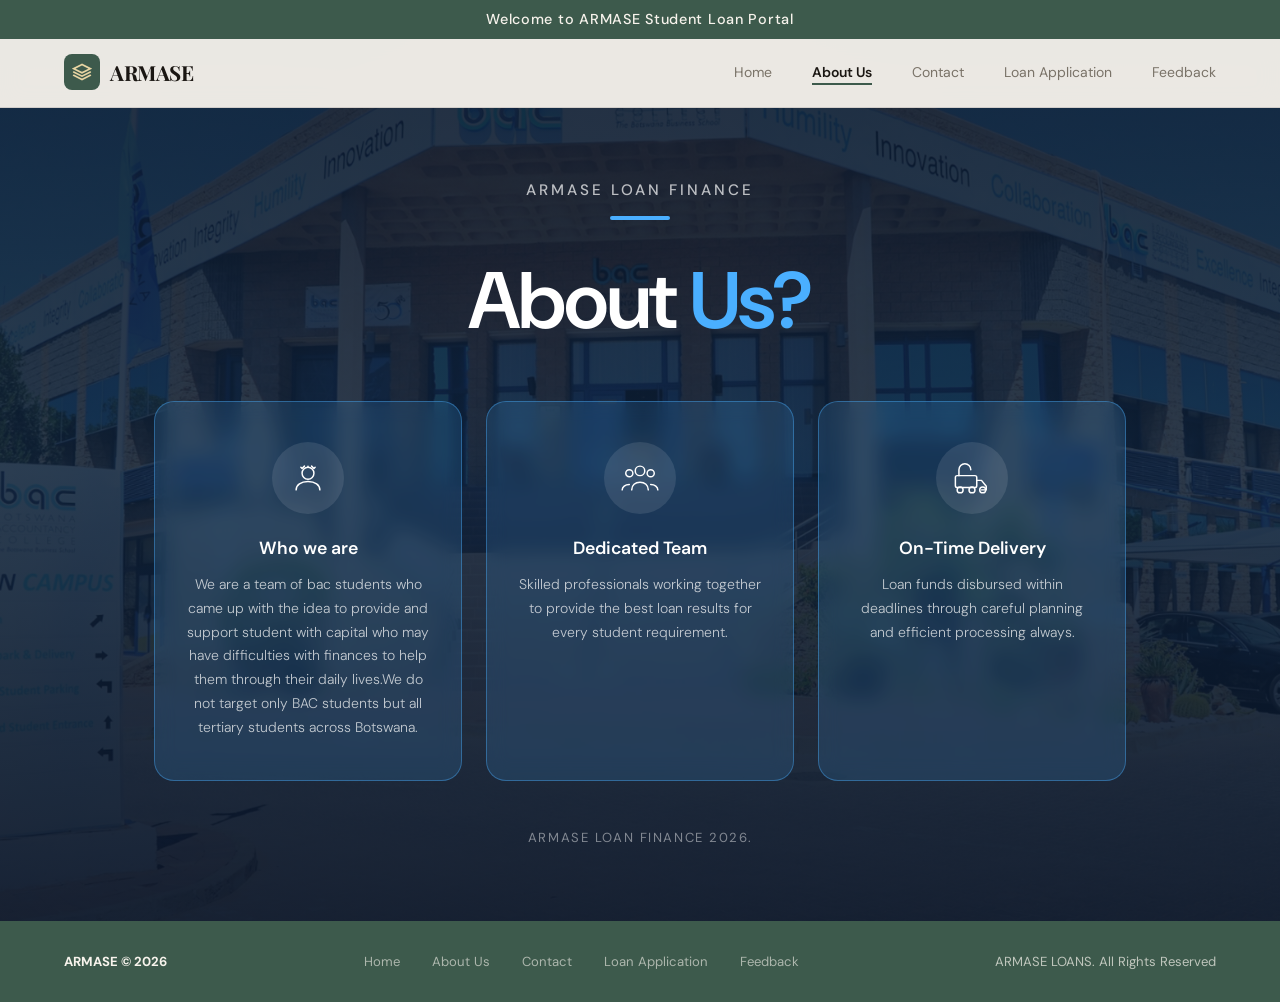
==== about.html @ 98c44a49 "Initial commit- ARMASE student loan portal" ====
<<!DOCTYPE html>
<html lang="en">
<head>
<meta charset="UTF-8">
<meta name="viewport" content="width=device-width, initial-scale=1.0">
<title>About Us — ARMASE Student Loan Portal</title>
<link href="https://fonts.googleapis.com/css2?family=DM+Sans:wght@300;400;500;600&family=Playfair+Display:wght@400;600;700&display=swap" rel="stylesheet">
<link rel="stylesheet" href="about.css">
</head>
<body>

  <div class="top-header">Welcome to ARMASE Student Loan Portal</div>

  <nav>
    <a class="nav-logo" href="index.html">
      <div class="logo-mark">
        <svg viewBox="0 0 24 24" width="20" height="20" fill="none" stroke="#E8D5A3" stroke-width="2" stroke-linecap="round">
          <path d="M12 3L2 8l10 5 10-5-10-5zM2 16l10 5 10-5M2 12l10 5 10-5"/>
        </svg>
      </div>
      <span class="logo-text">ARMASE</span>
    </a>
    <ul class="nav-links">
      <li><a href="index.html">Home</a></li>
      <li><a href="about.html" class="nav-active">About Us</a></li>
      <li><a href="contact.html">Contact</a></li>
      <li><a href="loan application.html">Loan Application</a></li>
      <li><a href="feedback.html">Feedback</a></li>
    </ul>
  </nav>

  <section class="about-page">
    <div class="about-page-overlay"></div>

    <div class="about-title-block">
      <p class="about-brand">ARMASE LOAN FINANCE</p>
      <div class="about-divider"></div>
      <h1 class="about-heading">About <span>Us?</span></h1>
    </div>

    <div class="about-cards">
      <div class="about-card">
        <div class="card-icon">
          <svg viewBox="0 0 64 64" width="38" height="38" fill="none" stroke="white" stroke-width="2.5" stroke-linecap="round" stroke-linejoin="round">
            <circle cx="32" cy="24" r="10"/>
            <path d="M12 52c0-8 8-14 20-14s20 6 20 14"/>
            <path d="M20 14l2 2 4-4M32 12v2M44 14l-2 2-4-4"/>
          </svg>
        </div>
        <h3>Who we are</h3>
        <p>We are a team of bac students who came up with the idea to provide and support student with capital who may have difficulties with finances to help them through their daily lives.We do not target only BAC students but all tertiary students across Botswana.</p>
      </div>

      <div class="about-card">
        <div class="card-icon">
          <svg viewBox="0 0 64 64" width="38" height="38" fill="none" stroke="white" stroke-width="2.5" stroke-linecap="round" stroke-linejoin="round">
            <circle cx="32" cy="20" r="8"/>
            <circle cx="14" cy="24" r="6"/>
            <circle cx="50" cy="24" r="6"/>
            <path d="M2 52c0-5 5-9 12-9"/>
            <path d="M50 43c7 0 12 4 12 9"/>
            <path d="M18 52c0-8 6-13 14-13s14 5 14 13"/>
          </svg>
        </div>
        <h3>Dedicated Team</h3>
        <p>Skilled professionals working together to provide the best loan results for every student requirement.</p>
      </div>

      <div class="about-card">
        <div class="card-icon">
          <svg viewBox="0 0 64 64" width="38" height="38" fill="none" stroke="white" stroke-width="2.5" stroke-linecap="round" stroke-linejoin="round">
            <rect x="4" y="28" width="36" height="20" rx="3"/>
            <circle cx="12" cy="52" r="5"/>
            <circle cx="32" cy="52" r="5"/>
            <path d="M40 36h8l8 10v6h-8"/>
            <circle cx="50" cy="52" r="5"/>
            <path d="M10 28V18a10 10 0 0 1 20 0"/>
          </svg>
        </div>
        <h3>On-Time Delivery</h3>
        <p>Loan funds disbursed within deadlines through careful planning and efficient processing always.</p>
      </div>
    </div>

    <div class="about-bottom">ARMASE LOAN FINANCE 2026.</div>
  </section>

  <footer>
    <strong>ARMASE &copy; 2026</strong>
    <div class="footer-links">
      <a href="index.html">Home</a>
      <a href="about.html">About Us</a>
      <a href="contact.html">Contact</a>
      <a href="loan application.html">Loan Application</a>
      <a href="feedback.html">Feedback</a>
    </div>
    <span>ARMASE LOANS. All Rights Reserved</span>
  </footer>

</body>
</html>
---- about.css ----
* { box-sizing: border-box; margin: 0; padding: 0; }

body {
  font-family: 'DM Sans', sans-serif;
  background: #0a1929;
}

/* TOP HEADER */
.top-header {
  position: fixed;
  top: 0; left: 0; right: 0;
  z-index: 200;
  background: #3D5A4C;
  color: #F7F3EC;
  text-align: center;
  padding: 0.65rem 1rem;
  font-size: 0.9rem;
  font-weight: 500;
  letter-spacing: 0.05em;
}

/* NAV */
nav {
  position: fixed;
  top: 36px; left: 0; right: 0;
  z-index: 100;
  display: flex;
  align-items: center;
  justify-content: space-between;
  padding: 1.1rem 4rem;
  background: rgba(247,243,236,0.95);
  backdrop-filter: blur(12px);
  border-bottom: 1px solid rgba(26,22,18,0.12);
}

.nav-logo {
  display: flex;
  align-items: center;
  gap: 10px;
  text-decoration: none;
}

.logo-mark {
  width: 36px; height: 36px;
  background: #3D5A4C;
  border-radius: 8px;
  display: flex;
  align-items: center;
  justify-content: center;
  flex-shrink: 0;
}

.logo-text {
  font-family: 'Playfair Display', serif;
  font-size: 1.3rem;
  font-weight: 700;
  color: #1A1612;
  letter-spacing: -0.02em;
}

.nav-links {
  display: flex;
  flex-direction: row;
  align-items: center;
  gap: 2.5rem;
  list-style: none;
}

.nav-links a {
  font-size: 0.875rem;
  font-weight: 400;
  color: #7A7368;
  text-decoration: none;
  transition: color 0.2s;
}

.nav-links a:hover { color: #1A1612; }

.nav-active {
  color: #1A1612 !important;
  font-weight: 600 !important;
  border-bottom: 2px solid #3D5A4C;
  padding-bottom: 2px;
}

/* ABOUT PAGE */
.about-page {
  min-height: 100vh;
  padding-top: 116px;
  padding-bottom: 4rem;
  position: relative;
  display: flex;
  flex-direction: column;
  align-items: center;
  justify-content: center;
  background-image: url('background image.jpg');
  background-size: cover;
  background-position: center;
}

.about-page-overlay {
  position: absolute;
  inset: 0;
  background: linear-gradient(180deg,
    rgba(10,25,47,0.85) 0%,
    rgba(15,35,60,0.80) 50%,
    rgba(8,20,40,0.90) 100%
  );
}

/* TITLE */
.about-title-block {
  position: relative;
  z-index: 1;
  text-align: center;
  margin-bottom: 3rem;
  padding-top: 2rem;
}

.about-brand {
  font-size: 0.95rem;
  font-weight: 500;
  letter-spacing: 0.2em;
  text-transform: uppercase;
  color: rgba(255,255,255,0.7);
  margin-bottom: 1rem;
}

.about-divider {
  width: 60px; height: 4px;
  background: #4AAFFF;
  border-radius: 2px;
  margin: 0 auto 1.8rem;
}

.about-heading {
  font-family: 'DM Sans', sans-serif;
  font-size: clamp(3rem, 7vw, 5rem);
  font-weight: 600;
  color: white;
  letter-spacing: -0.02em;
}

.about-heading span { color: #4AAFFF; }

/* CARDS */
.about-cards {
  position: relative;
  z-index: 1;
  display: grid;
  grid-template-columns: repeat(3, 1fr);
  gap: 1.5rem;
  padding: 0 4rem;
  max-width: 1100px;
  width: 100%;
}

.about-card {
  background: rgba(74,175,255,0.15);
  border: 1.5px solid rgba(74,175,255,0.4);
  border-radius: 20px;
  padding: 2.5rem 2rem;
  text-align: center;
  backdrop-filter: blur(10px);
  transition: transform 0.25s, background 0.25s;
}

.about-card:hover {
  transform: translateY(-8px);
  background: rgba(74,175,255,0.25);
}

.card-icon {
  width: 72px; height: 72px;
  margin: 0 auto 1.4rem;
  background: rgba(255,255,255,0.1);
  border-radius: 50%;
  display: flex;
  align-items: center;
  justify-content: center;
}

.about-card h3 {
  font-size: 1.1rem;
  font-weight: 600;
  color: white;
  margin-bottom: 0.9rem;
}

.about-card p {
  font-size: 0.875rem;
  color: rgba(255,255,255,0.72);
  line-height: 1.7;
  font-weight: 300;
}

/* BOTTOM */
.about-bottom {
  position: relative;
  z-index: 1;
  text-align: center;
  margin-top: 3rem;
  font-size: 0.82rem;
  letter-spacing: 0.12em;
  text-transform: uppercase;
  color: rgba(255,255,255,0.45);
}

/* FOOTER */
footer {
  background: #3D5A4C;
  color: rgba(247,243,236,0.7);
  padding: 2rem 4rem;
  display: flex;
  justify-content: space-between;
  align-items: center;
  font-size: 0.82rem;
  flex-wrap: wrap;
  gap: 1rem;
}

footer strong { color: #F7F3EC; }

.footer-links {
  display: flex;
  gap: 2rem;
  flex-wrap: wrap;
}

.footer-links a {
  color: rgba(247,243,236,0.6);
  text-decoration: none;
  font-size: 0.82rem;
  transition: color 0.2s;
}

.footer-links a:hover { color: #F7F3EC; }
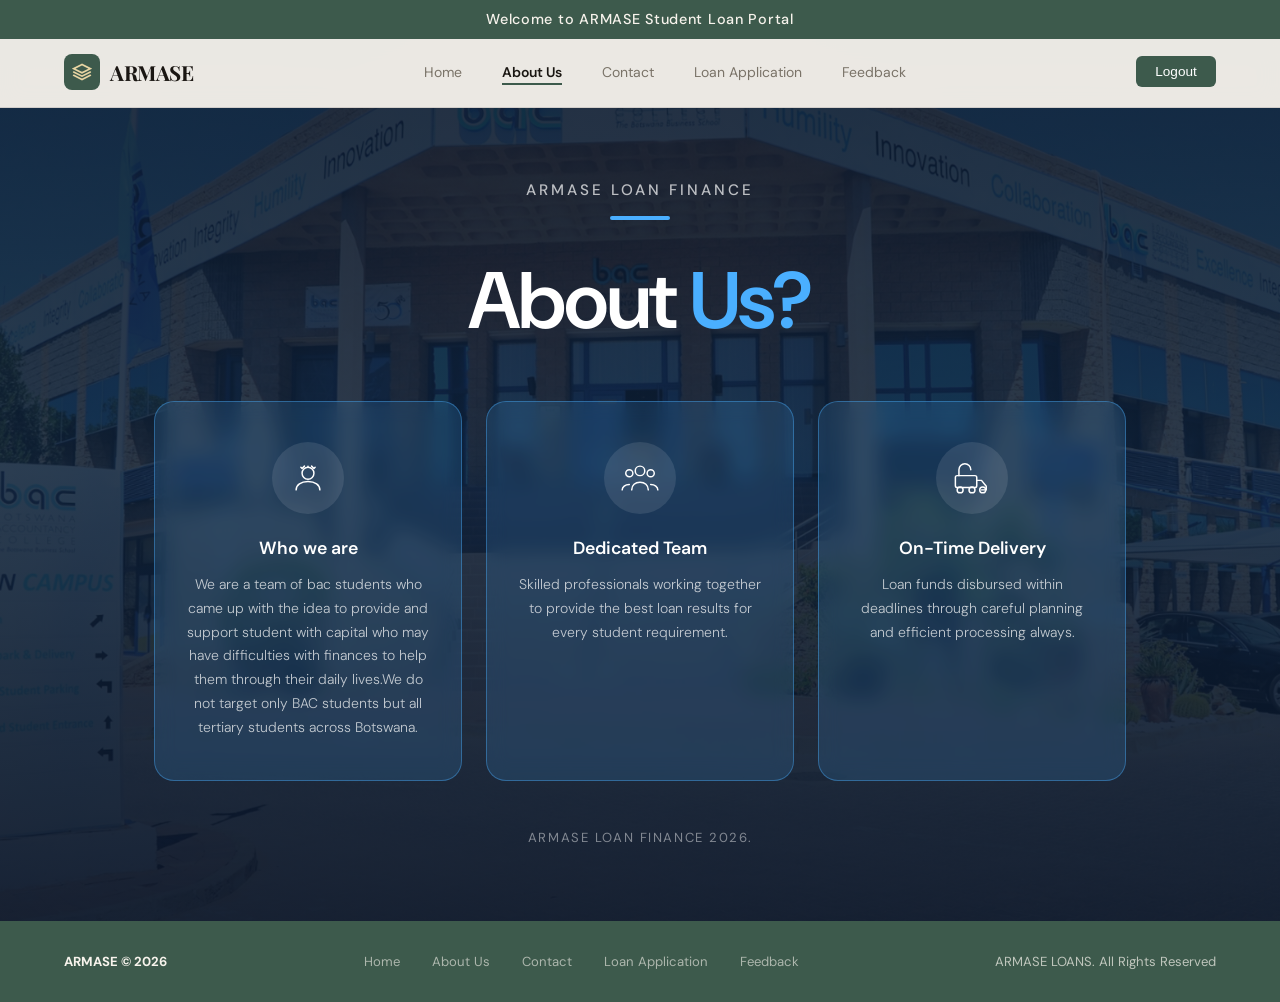
==== commit 11be449e: "Updated all the html pages .js and .css" ====
--- a/about.html
+++ b/about.html
@@ -27,6 +27,12 @@
       <li><a href="loan application.html">Loan Application</a></li>
       <li><a href="feedback.html">Feedback</a></li>
     </ul>
+    <button class="btn-logout" onclick="logoutUser()">Logout</button>
+    <button class="hamburger" onclick="toggleMenu()" id="hamburger">
+  <span></span>
+  <span></span>
+  <span></span>
+</button>
   </nav>
 
   <section class="about-page">
@@ -96,6 +102,12 @@
     </div>
     <span>ARMASE LOANS. All Rights Reserved</span>
   </footer>
+  <script>
+function toggleMenu() {
+  const navLinks = document.querySelector('.nav-links');
+  navLinks.classList.toggle('open');
+}
+</script>
 
 </body>
 </html>
--- a/about.css
+++ b/about.css
@@ -234,4 +234,127 @@
   transition: color 0.2s;
 }
 
-.footer-links a:hover { color: #F7F3EC; }+.footer-links a:hover { color: #F7F3EC; }
+
+@media (max-width: 768px) {
+
+  nav {
+    padding: 1rem 1.5rem;
+  }
+
+  .logo-text {
+    font-size: 1rem;
+  }
+
+  .nav-links {
+    gap: 1rem;
+  }
+
+  .nav-links a {
+    font-size: 0.75rem;
+  }
+
+  .about-cards {
+    grid-template-columns: 1fr;
+    padding: 0 1.5rem;
+  }
+
+  .about-heading {
+    font-size: 2.5rem;
+  }
+
+  footer {
+    padding: 2rem 1.5rem;
+    flex-direction: column;
+    text-align: center;
+  }
+
+  .footer-links {
+    justify-content: center;
+    gap: 1rem;
+  }
+}
+
+@media (max-width: 480px) {
+
+  nav {
+    padding: 0.75rem 1rem;
+  }
+
+  .nav-links {
+    gap: 0.6rem;
+  }
+
+  .nav-links a {
+    font-size: 0.7rem;
+  }
+
+  .logo-text {
+    font-size: 0.9rem;
+  }
+
+  .about-cards {
+    padding: 0 1rem;
+  }
+
+  .about-heading {
+    font-size: 2rem;
+  }
+}
+.hamburger {
+  display: none;
+  flex-direction: column;
+  gap: 5px;
+  cursor: pointer;
+  background: none;
+  border: none;
+  padding: 4px;
+}
+
+.hamburger span {
+  display: block;
+  width: 24px;
+  height: 2px;
+  background: #1A1612;
+  border-radius: 2px;
+  transition: all 0.3s;
+}
+
+@media (max-width: 768px) {
+  .hamburger {
+    display: flex;
+  }
+
+  .nav-links {
+    display: none;
+    position: fixed;
+    top: 100px;
+    left: 0;
+    right: 0;
+    background: rgba(247,243,236,0.98);
+    flex-direction: column;
+    padding: 1.5rem 2rem;
+    gap: 1.2rem;
+    border-bottom: 1px solid rgba(26,22,18,0.12);
+    z-index: 99;
+  }
+
+  .nav-links.open {
+    display: flex;
+  }
+}
+.btn-logout {
+  background: #3D5A4C;
+  color: white;
+  border: none;
+  padding: 0.5rem 1.2rem;
+  border-radius: 6px;
+  font-size: 0.85rem;
+  font-weight: 500;
+  cursor: pointer;
+  transition: background 0.2s;
+}
+
+.btn-logout:hover {
+  background: #2a3f36;
+}
